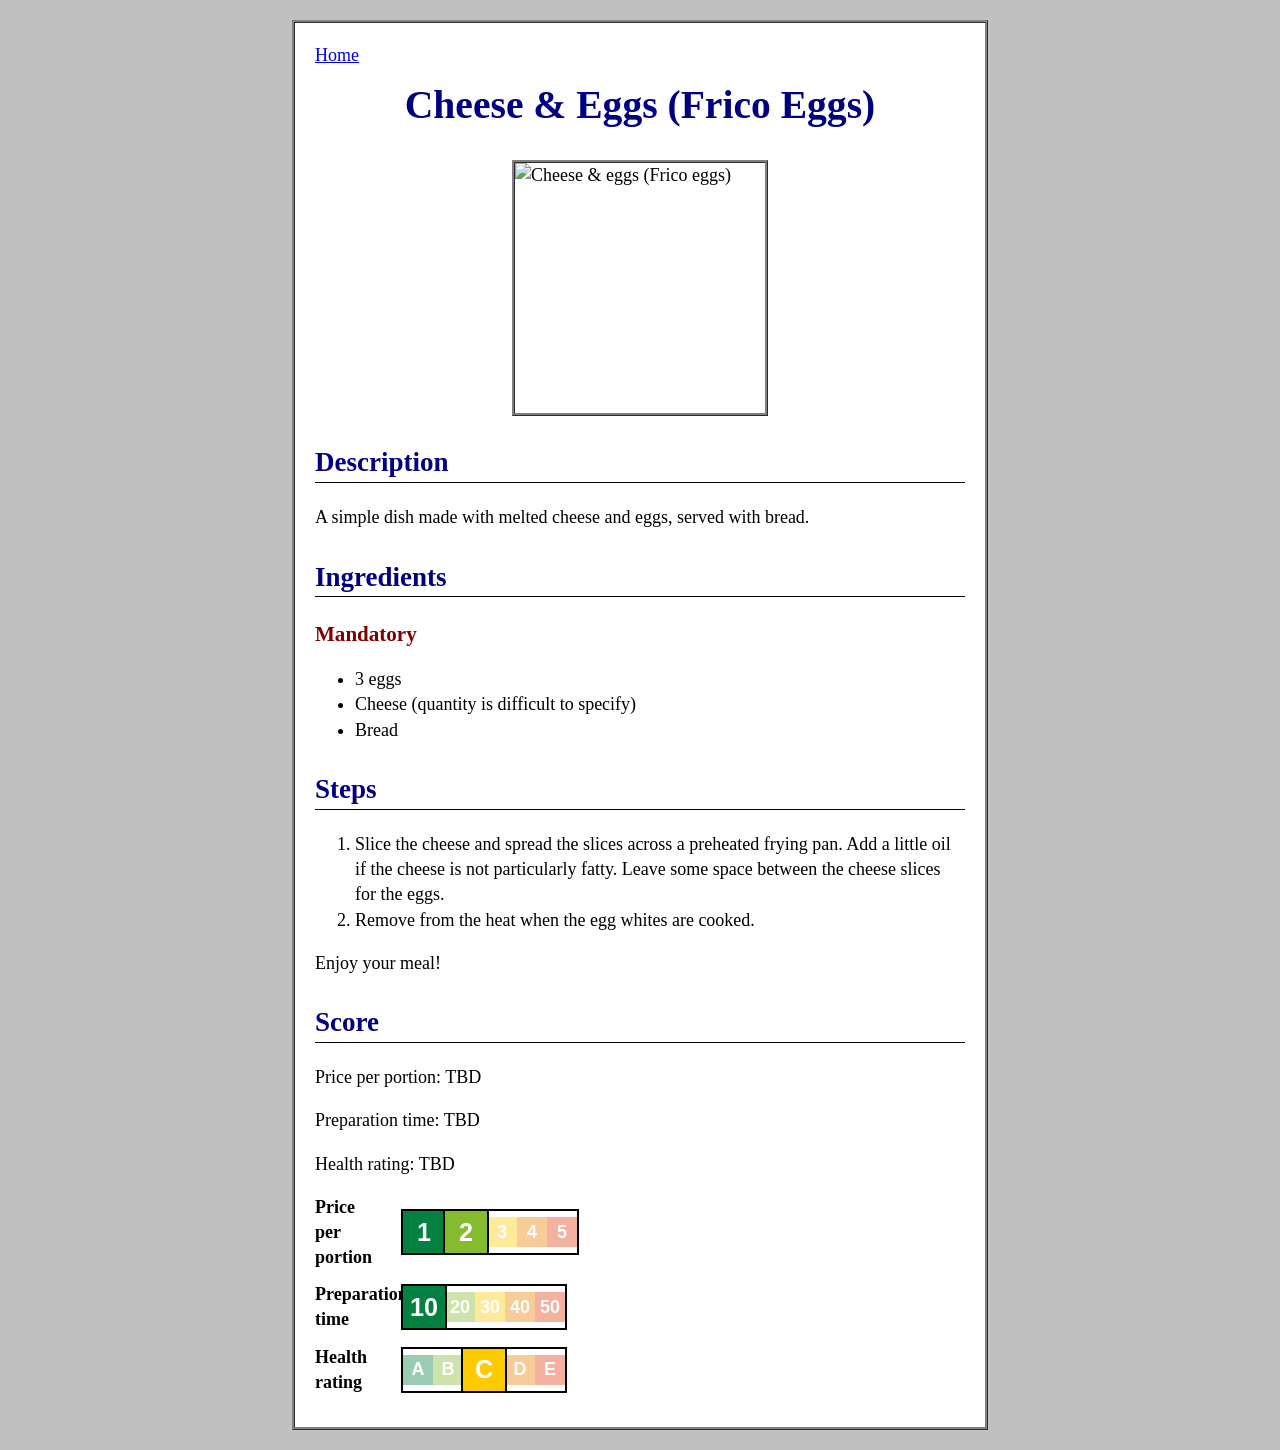
==== recipes/cheese-and-eggs.html @ 08f34156 "new recipe" ====
<!DOCTYPE html>
<html lang="en">
<head>
    <meta charset="UTF-8">
    <meta name="viewport" content="width=device-width, initial-scale=1.0">
    <title>Cheese and Eggs (Frico Eggs)</title>

    <link rel="stylesheet" href="recipes.css">
</head>
<body>
    <header>
        <nav>
            <a href="../index.html">Home</a>
        </nav>
        <h1>Cheese & Eggs (Frico Eggs)</h1>
    </header>

    <main>
        <img src="../imgs/cheese-and-eggs.jpg" alt="Cheese & eggs (Frico eggs)" width="250" height="250">

        <section>
            <h2>Description</h2>
            <p>
                A simple dish made with melted cheese and eggs,
                served with bread.
            </p>
        </section>

        <section>
            <h2>Ingredients</h2>

            <h3>Mandatory</h3>
            <ul>
                <li>3 eggs</li>
                <li>Cheese (quantity is difficult to specify)</li>
                <li>Bread</li>
            </ul>
        </section>

        <section>
            <h2>Steps</h2>
            <ol>
                <li>
                    Slice the cheese and spread the slices across
                    a preheated frying pan. Add a little oil if the
                    cheese is not particularly fatty. Leave some
                    space between the cheese slices for the eggs.
                </li>
                <li>
                    Remove from the heat when the egg whites are cooked.
                </li>
            </ol>
            <p>Enjoy your meal!</p>
        </section>

        <section>
            <h2>Score</h2>

            <p>Price per portion: TBD</p>
            <p>Preparation time: TBD</p>
            <p>Health rating: TBD</p>

            <div class="score-row">
                <span class="score-label">Price per portion</span>
                <div class="nutri-score" role="img" aria-label="Price rating: not yet rated">
                    <span class="a active">1</span>
                    <span class="b active">2</span>
                    <span class="c">3</span>
                    <span class="d">4</span>
                    <span class="e">5</span>
                </div>
            </div>

            <div class="score-row">
                <span class="score-label">Preparation time</span>
                <div class="nutri-score" role="img" aria-label="Preparation time: not yet rated">
                    <span class="a active">10 </span>
                    <span class="b">20</span>
                    <span class="c">30</span>
                    <span class="d">40</span>
                    <span class="e">50</span>
                </div>
            </div>

            <div class="score-row">
                <span class="score-label">Health rating</span>
                <div class="nutri-score" role="img" aria-label="Health rating: not yet rated">
                    <span class="a">A</span>
                    <span class="b">B</span>
                    <span class="c active">C</span>
                    <span class="d">D</span>
                    <span class="e">E</span>
                </div>
            </div>
        </section>
    </main>
</body>
</html>
---- recipes/recipes.css ----
/* =================================
   GENERAL STYLE – OLD SCHOOL LOOK
================================= */

html {
  background: #c0c0c0;
}

body {
  font-family: "Times New Roman", Times, serif;
  font-size: 18px;
  line-height: 1.4;
  color: #000;
  background: #fff;
  max-width: 650px;
  margin: 20px auto;
  padding: 20px;
  border: 3px ridge #808080;
}

/* =================================
   HEADINGS
================================= */

h1 {
  text-align: center;
  color: #000080;
  font-size: 2.2em;
  margin-top: 10px;
}

h2 {
  color: #000080;
  border-bottom: 1px solid #000;
  margin-top: 28px;
}

h3 {
  color: #800000;
  margin-bottom: 4px;
}

/* =================================
   LINKS
================================= */

a:link {
  color: #0000ee;
}

a:visited {
  color: #551a8b;
}

a:hover {
  color: #ff0000;
}

/* =================================
   RECIPE IMAGE
================================= */

main > img {
  display: block;
  max-width: 100%;
  height: auto;
  margin: 0 auto;
  border: 3px ridge #808080;
}

/* =================================
   SCORE – NUTRI-SCORE STYLE
================================= */

.score-row {
  display: flex;
  align-items: center;
  gap: 16px;
  margin-bottom: 12px;
  flex-wrap: wrap;
}

.score-label {
  width: 70px;
  font-weight: bold;
}

.nutri-score {
  display: inline-flex;
  align-items: center;
  border: 2px solid #000;
}

.nutri-score span {
  width: 30px;
  height: 30px;
  display: flex;
  align-items: center;
  justify-content: center;
  font-family: Arial, Helvetica, sans-serif;
  font-weight: bold;
  color: #fff;
  opacity: 0.4;
}

/* Score colours */

.nutri-score .a {
  background: #038141;
}

.nutri-score .b {
  background: #85bb2f;
}

.nutri-score .c {
  background: #fecb02;
}

.nutri-score .d {
  background: #ee8100;
}

.nutri-score .e {
  background: #e63e11;
}

/* Selected score */

.nutri-score span.active {
  opacity: 1;
  width: 42px;
  height: 42px;
  font-size: 1.4em;
  outline: 2px solid #000;
  position: relative;
  z-index: 1;
}

/* =================================
   MOBILE
================================= */

@media (max-width: 690px) {
  body {
    margin: 10px;
    padding: 15px;
  }
}

/* =================================
   PRINT – A4
================================= */

@page {
  size: A4 portrait;
  margin: 15mm;
}

@media print {
  *,
  *::before,
  *::after {
    box-sizing: border-box;
  }

  html,
  body {
    background: #fff;
  }

  body {
    width: auto;
    max-width: none;
    margin: 0;
    padding: 0;
    border: none;
    font-size: 12pt;
    line-height: 1.35;
    color: #000;
    orphans: 3;
    widows: 3;
  }

  nav {
    display: none;
  }

  h1 {
    font-size: 24pt;
    color: #000;
  }

  h2 {
    font-size: 16pt;
    color: #000;
    border-bottom: 1px solid #000;
  }

  h3 {
    font-size: 13pt;
    color: #000;
  }

  h1,
  h2,
  h3 {
    break-after: avoid;
    page-break-after: avoid;
  }

  section,
  li,
  .score-row,
  img {
    break-inside: avoid;
    page-break-inside: avoid;
  }

  a,
  a:link,
  a:visited {
    color: #000;
    text-decoration: none;
  }

  main > img {
    max-width: 100%;
    height: auto;
    border: 1px solid #000;
  }

  .nutri-score,
  .nutri-score span {
    -webkit-print-color-adjust: exact;
    print-color-adjust: exact;
  }
}
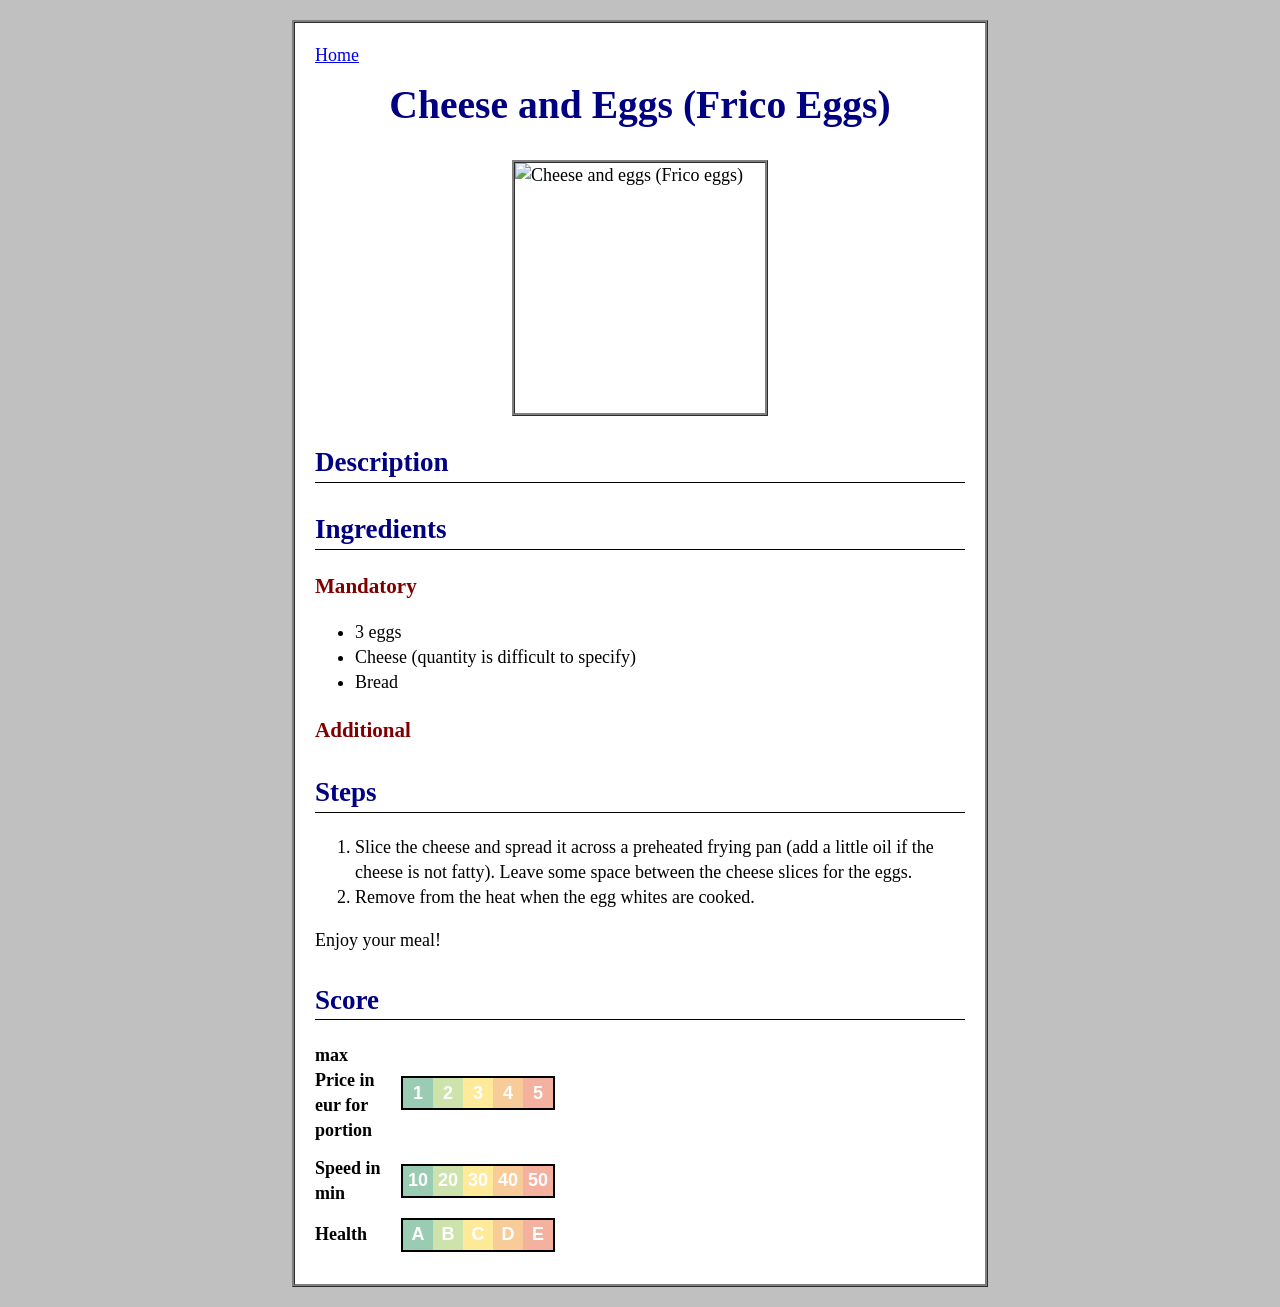
==== commit 6faf5c64: "kallories" ====
--- a/recipes/cheese-and-eggs.html
+++ b/recipes/cheese-and-eggs.html
@@ -13,18 +13,15 @@
         <nav>
             <a href="../index.html">Home</a>
         </nav>
-        <h1>Cheese & Eggs (Frico Eggs)</h1>
+        <h1>Cheese and Eggs (Frico Eggs)</h1>
     </header>
 
     <main>
-        <img src="../imgs/cheese-and-eggs.jpg" alt="Cheese & eggs (Frico eggs)" width="250" height="250">
+        <img src="../imgs/cheese-and-eggs.jpg" alt="Cheese and eggs (Frico eggs)" width="250" height="250">
 
         <section>
             <h2>Description</h2>
-            <p>
-                A simple dish made with melted cheese and eggs,
-                served with bread.
-            </p>
+            <p></p>
         </section>
 
         <section>
@@ -36,20 +33,17 @@
                 <li>Cheese (quantity is difficult to specify)</li>
                 <li>Bread</li>
             </ul>
+
+            <h3>Additional</h3>
+            <ul>
+            </ul>
         </section>
 
         <section>
             <h2>Steps</h2>
             <ol>
-                <li>
-                    Slice the cheese and spread the slices across
-                    a preheated frying pan. Add a little oil if the
-                    cheese is not particularly fatty. Leave some
-                    space between the cheese slices for the eggs.
-                </li>
-                <li>
-                    Remove from the heat when the egg whites are cooked.
-                </li>
+                <li>Slice the cheese and spread it across a preheated frying pan (add a little oil if the cheese is not fatty). Leave some space between the cheese slices for the eggs.</li>
+                <li>Remove from the heat when the egg whites are cooked.</li>
             </ol>
             <p>Enjoy your meal!</p>
         </section>
@@ -57,15 +51,13 @@
         <section>
             <h2>Score</h2>
 
-            <p>Price per portion: TBD</p>
-            <p>Preparation time: TBD</p>
-            <p>Health rating: TBD</p>
+            <p></p>
 
             <div class="score-row">
-                <span class="score-label">Price per portion</span>
-                <div class="nutri-score" role="img" aria-label="Price rating: not yet rated">
-                    <span class="a active">1</span>
-                    <span class="b active">2</span>
+                <span class="score-label">max Price in eur for portion</span>
+                <div class="nutri-score" role="img" aria-label="Price: not rated">
+                    <span class="a">1</span>
+                    <span class="b">2</span>
                     <span class="c">3</span>
                     <span class="d">4</span>
                     <span class="e">5</span>
@@ -73,9 +65,9 @@
             </div>
 
             <div class="score-row">
-                <span class="score-label">Preparation time</span>
-                <div class="nutri-score" role="img" aria-label="Preparation time: not yet rated">
-                    <span class="a active">10 </span>
+                <span class="score-label">Speed in min</span>
+                <div class="nutri-score" role="img" aria-label="Speed: not rated">
+                    <span class="a">10</span>
                     <span class="b">20</span>
                     <span class="c">30</span>
                     <span class="d">40</span>
@@ -84,11 +76,11 @@
             </div>
 
             <div class="score-row">
-                <span class="score-label">Health rating</span>
-                <div class="nutri-score" role="img" aria-label="Health rating: not yet rated">
+                <span class="score-label">Health</span>
+                <div class="nutri-score" role="img" aria-label="Health: not rated">
                     <span class="a">A</span>
                     <span class="b">B</span>
-                    <span class="c active">C</span>
+                    <span class="c">C</span>
                     <span class="d">D</span>
                     <span class="e">E</span>
                 </div>
